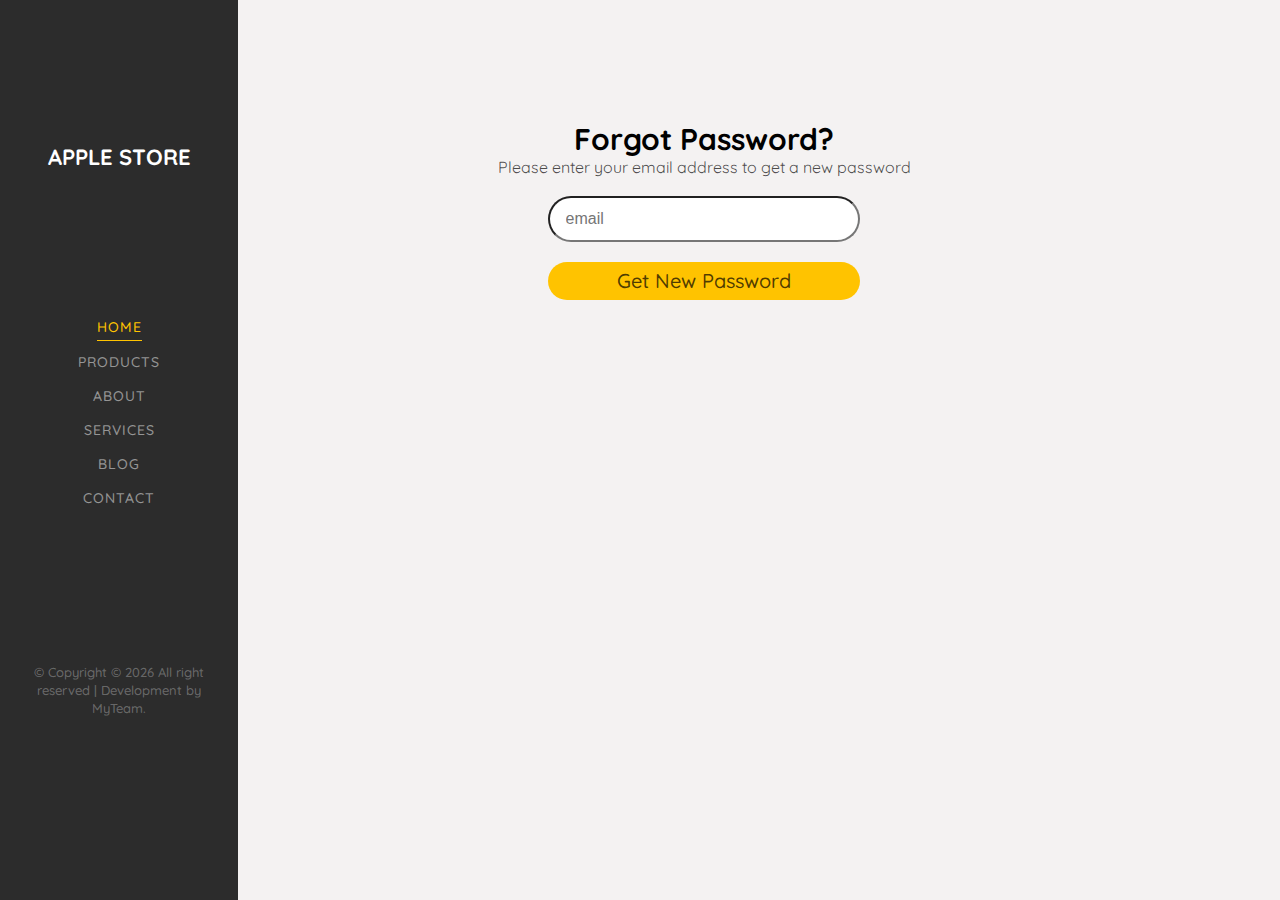
==== modules/auth/forgot.html @ de62c62e "Merge pull request #4 from BuiTrungHau1312/dev" ====
<!DOCTYPE html>
<html lang="en">
<head>
    <meta charset="UTF-8">
    <meta name="viewport" content="width=device-width, initial-scale=1.0">
    <title>Apple Store | Forgot Password</title>

    <!-- Css -->
    <link rel="stylesheet" href="/assets/css/style.css">
    <link rel="stylesheet" href="/assets/css/icon.css">
    <link rel="stylesheet" href="assets/css/account.css">

    <!-- /css -->

    <!-- Google Fonts -->
    <link 
        href="https://fonts.googleapis.com/css2?family=Quicksand:wght@300;400;500;600;700&display=swap" 
        rel="stylesheet">
    <!-- /Goole Fonts -->

</head>
<body>
    
    <!-- Header -->

    <header class="header box-shadow-on-mobile-tablet">
        <nav class="header-navbars">

            <!-- title/name website -->
            <section class="navbars-title">
                <a href="./index.html" class="navbars-title__link">
                    <h1>Apple Store</h1>
                </a>
            </section>
            <!-- /title/name website -->

            <!-- list category -->
            <menu class="navbars-menu">
                <ul class="menu-list">
                    <li class="list-item active">
                        <a href="/index.html" class="item-link">HOME</a>
                    </li>

                    <li class="list-item">
                        <a href="/modules/product/product.html" class="item-link">PRODUCTS</a>
                    </li>

                    <li class="list-item">
                        <a href="/modules/about/about.html" class="item-link">ABOUT</a>
                    </li>

                    <li class="list-item">
                        <a href="/modules/service/service.html" class="item-link">SERVICES</a>
                    </li>

                    <li class="list-item">
                        <a href="/modules/blog/blog.html" class="item-link">BLOG</a>
                    </li>

                    <li class="list-item">
                        <a href="/modules/contact/contact.html" 
                            class="item-link">CONTACT</a>
                    </li>
                </ul>
            </menu>
            <!-- /list category -->

            <!-- footer -->
            <footer class="navbars-info">
                <!-- copyright -->
                <section class="info-brief">
                    <p>
                        &copy; Copyright &copy;
                        <script type="text/javascript">
                            let currentDay = new Date();
                            let currentYear = currentDay.getFullYear();
                            document.write(currentYear);
                        </script>
                        All right reserved | Development by MyTeam.
                    </p>
                </section>
                <!-- /copyright -->

                <!-- social contact -->
                <menu class="info-social">
                    <ul class="social-list">
                        <li class="social-item">
                            <a href="https://www.facebook.com/DuongBacDong.2000/" 
                                class="social-link" target="_blank">
                                <i class="icon-facebook"></i>
                            </a>
                        </li>

                        <li class="social-item">
                            <a href="https://www.twitter.com/Bacdong/" 
                                class="social-link" target="_blank">
                                <i class="icon-twitter"></i>
                            </a>
                        </li>

                        <li class="social-item">
                            <a href="https://www.instagram.com/" 
                                class="social-link" target="_blank">
                                <i class="icon-instagram"></i>
                            </a>
                        </li>

                        <li class="social-item">
                            <a href="tel:+84915272291" class="social-link" target="_blank">
                                <i class="icon-telegram"></i>
                            </a>
                        </li>
                    </ul>
                </menu>
                <!-- /social contact -->
            </footer>
            <!-- /footer -->

        </nav>
    </header>

    <!-- /Header  -->


    <!-- Forgot pass -->
    
    <section class="all-login">

        
        <form class="form-login">
            <h1 class="title-form">
                Forgot Password?
            </h1>
            
            <p class="brief__forgot">
                Please enter your email address to get a new password
            </p>

            <label class="input__elements">
                <input class="input__links" type="text" placeholder="email">
            </label>

            <section class="btn-login">
                <a class="btn-login__links" href="signin.html">Get New Password</a>
            </section>
        </form>

    </section>

    <!-- /Forgot pass -->
    
</body>
</html>
---- assets/css/style.css ----
.pagination__list .pagination__item .pagination__links {
  display: block;
  text-decoration: none;
  color: rgba(0, 0, 0, 0.7);
}

.pagination {
  margin: 4rem 0;
}

.pagination .pagination__list {
  display: flex;
}

.pagination__list .pagination__item {
  width: 3.5rem;
  height: 3.5rem;
  list-style: none;
  border: 1px solid rgba(0, 0, 0, 0.1);
  margin: 0 0.5rem;
  display: flex;
  justify-content: center;
  align-items: center;
  cursor: pointer;
}

.pagination__list .pagination__item:hover .pagination__links {
  background-color: #FFC300;
  color: #FFF;
}

.pagination__list .pagination__item .pagination__links {
  font-size: 1.4rem;
  width: 100%;
  height: 100%;
  text-align: center;
  transition: all linear 0.3s;
}

* {
  margin: 0;
  padding: 0;
  box-sizing: inherit;
}

html {
  font-family: "Quicksand", Arial, sans-serif;
  font-weight: 400;
  font-size: 62.5%;
  line-height: 1.8rem;
  box-sizing: border-box;
}

body {
  width: 100%;
  font-size: 1.6rem;
}

body .app {
  user-select: none;
  height: 100%;
  display: flex;
  justify-content: flex-end;
  overflow: hidden;
}

.slide-show .dot, .header .header-navbars, .header-navbars .navbars-menu .menu-list, .menu-list .list-item, .header-navbars .navbars-info, .navbars-info .info-social .social-list, .feature .feature-icon, .btn-contact, .item-statistical {
  display: flex;
  align-items: center;
  justify-content: center;
}

.slide-show .dot {
  position: absolute;
  cursor: pointer;
  --height: 1.4rem;
  height: var(--height);
  width: var(--height);
  margin: 0 0.2rem;
  border-radius: 50%;
  background-color: rgba(255, 255, 255, 0.5);
  padding: 0;
  z-index: 10;
  top: 80%;
  left: 2.5rem;
}

.welcome-container .welcome-right .heading-meta, .services-container .heading .heading-meta, .work-container .heading .heading-meta, .read-container .heading .heading-meta {
  margin-bottom: 1.5rem;
  display: block;
  font-size: 1rem;
  text-transform: uppercase;
  color: #999999;
  font-weight: 500;
  letter-spacing: 0.5rem;
}

.welcome-container .welcome-right .colorlib-heading, .services-container .heading .colorlib-heading, .work-container .heading .colorlib-heading, .read-container .heading .colorlib-heading {
  font-size: 1.8rem;
  margin-bottom: 3rem;
  font-weight: 500;
  text-transform: uppercase;
  letter-spacing: 0.5rem;
  line-height: 1.8;
  position: relative;
}

.welcome-container .welcome-right .colorlib-heading::after, .services-container .heading .colorlib-heading::after, .work-container .heading .colorlib-heading::after, .read-container .heading .colorlib-heading::after {
  position: absolute;
  bottom: -0.6rem;
  left: 0;
  width: 6rem;
  height: 0.4rem;
  content: '';
  background: #FFC300;
}

.menu-list .list-item .item-link, .info-brief p .brief-info__link, .navbars-info .info-social .social-list .social-item .social-link {
  display: block;
  text-decoration: none;
  font-weight: 500;
  color: rgba(255, 255, 255, 0.5);
}

/* CSS header */
.header {
  position: fixed;
  top: 0;
  left: 0;
  bottom: 0;
  width: calc(20% - 1.8rem);
  background-color: #2C2C2C;
  transition: all linear 0.26s;
  z-index: 30;
}

.header .header-navbars {
  width: 100%;
  height: 100%;
  flex-direction: column;
  justify-content: space-evenly;
}

.header .header-navbars .navbars-title {
  width: 100%;
  text-align: center;
}

.navbars-title .navbars-title__link {
  display: block;
  width: 100%;
  text-decoration: none;
}

.navbars-title .navbars-title__link h1 {
  color: #FFF;
  font-size: 2.2rem;
  font-weight: 700;
  line-height: 2.4rem;
  text-transform: uppercase;
}

.header-navbars .navbars-menu {
  width: 100%;
}

.header-navbars .navbars-menu .menu-list {
  width: 100%;
  list-style: none;
  flex-direction: column;
}

.menu-list .list-item {
  margin-bottom: 0.8rem;
}

.menu-list .list-item.active {
  border-bottom: 1px solid #FFC300;
}

.menu-list .list-item.active .item-link {
  color: #FFC300;
}

.menu-list .list-item .item-link {
  font-size: 1.4rem;
  line-height: 2.6rem;
  text-transform: uppercase;
  text-align: center;
  letter-spacing: .1rem;
}

.menu-list .list-item:hover {
  border-bottom: 1px solid #FFC300;
  transition: all ease-in-out 0.24s;
}

.menu-list .list-item:hover .item-link {
  color: #FFF;
  transition: all ease-in-out 0.24s;
}

.menu-list .list-item:hover.active .item-link {
  color: #FFC300;
}

.header-navbars .navbars-info {
  width: 100%;
  flex-direction: column;
  justify-content: space-between;
}

.header-navbars .navbars-info .info-brief {
  width: 100%;
  padding: 0 2rem 2rem 2rem;
}

.header-navbars .navbars-info .info-brief p {
  font-size: 1.3rem;
  font-weight: 500;
  color: rgba(255, 255, 255, 0.3);
  text-align: center;
  user-select: none;
}

.info-brief p .brief-info__link {
  color: #FFC300;
  opacity: 0.8;
}

.navbars-info .info-social {
  width: 100%;
}

.navbars-info .info-social .social-list {
  width: 100%;
  list-style: none;
}

.navbars-info .info-social .social-list .social-item {
  margin: 0 0.6rem;
}

.navbars-info .info-social .social-list .social-item .social-link i {
  font-size: 1.6rem;
  color: rgba(255, 255, 255, 0.3);
  transition: all ease-in 0.2s;
}

.navbars-info .info-social .social-list .social-item .social-link:hover i {
  font-size: 1.6rem;
  color: #FFC300;
}

.open-nav,
.close-nav {
  --margin: 4%;
  position: fixed;
  left: var(--margin);
  top: var(--margin);
  z-index: 100;
  font-size: 3.5rem;
  opacity: 0;
  display: none;
  cursor: pointer;
  transition: all linear 0.24s;
}

#hidden-show-nav:checked ~ .header {
  opacity: 1;
  transform: translateX(0);
}

#hidden-show-nav:checked ~ .close-nav {
  opacity: 1;
  display: block;
  left: calc(4% + 32rem);
}

#hidden-show-nav:checked ~ .open-nav {
  opacity: 0;
  display: block;
  left: calc(4% + 32rem);
}

#hidden-show-nav:checked ~ .nav-overlay {
  opacity: 1;
  display: block;
  transition: all linear 0.24s;
}

.nav-overlay {
  position: fixed;
  top: 0;
  right: 0;
  left: 0;
  bottom: 0;
  display: none;
  z-index: 10;
  background-color: rgba(0, 0, 0, 0.2);
  cursor: pointer;
}

/* CSS header */
/* CSS section */
.container {
  width: 80%;
}

.container .carousel-container {
  width: 100%;
  position: relative;
  margin-bottom: 9rem;
}

.container .carousel-container .slide-show {
  width: 100%;
  display: flex;
  overflow: hidden;
}

.author-container {
  width: 100%;
  display: flex;
  height: 9rem;
}

.author-container .div-title {
  width: 50%;
}

.author-container .div-author {
  width: 50%;
  display: flex;
  justify-content: flex-end;
  align-items: center;
}

.author-container .div-author .btn-contact {
  margin: 0 0;
}

.author-container .div-author .login {
  font-size: 1.9rem;
  letter-spacing: 1px;
  text-transform: capitalize;
}

.author-container .div-author .register {
  text-decoration: none;
  color: #FFC300;
  font-size: 1.9rem;
  margin: 0 3.6rem;
  text-transform: capitalize;
}

.author-container .div-author .register:hover {
  opacity: 0.8;
  text-decoration: underline;
}

.slide-show {
  position: relative;
}

.slide-show .carousel-item {
  display: none;
}

.slide-show .carousel-item img {
  width: 100%;
  margin-right: 0;
  min-height: 100vh;
  object-fit: fill;
}

.slide-show #dot1 {
  top: 77%;
}

.slide-show #dot3 {
  top: 83%;
}

.slide-show #slide-1:checked ~ div.item1 {
  display: block;
  animation: anim-carousel-show .5s ease-in-out;
}

.slide-show #slide-1:checked ~ #dot1 {
  border-radius: 50%;
  border: 2px solid #FFC300;
  background-color: transparent;
}

.slide-show #slide-2:checked ~ div.item2 {
  display: block;
  animation: anim-carousel-show .5s ease-in-out;
}

.slide-show #slide-2:checked ~ #dot2 {
  border-radius: 50%;
  border: 2px solid #FFC300;
  background-color: transparent;
}

.slide-show #slide-3:checked ~ div.item3 {
  display: block;
  animation: anim-carousel-show .5s ease-in-out;
}

.slide-show #slide-3:checked ~ #dot3 {
  border-radius: 50%;
  border: 2px solid #FFC300;
  background-color: transparent;
}

.welcome-container {
  display: flex;
  width: 100%;
  padding: 3rem 2.5rem;
}

.welcome-container .welcome-right,
.welcome-container .welcome-left {
  width: 50%;
  padding: 0 1.5rem;
}

.welcome-container .welcome-left img {
  width: 100%;
}

.welcome-container .welcome-right p {
  margin-bottom: 1.5rem;
}

.services-container {
  width: 100%;
  padding: 3rem 2.5rem;
}

.services-container .heading {
  padding: 0 1.5rem;
}

.services-container .heading .colorlib-heading {
  margin-bottom: 7rem;
}

.services-container .content {
  display: flex;
}

.services-container .content .content-right,
.services-container .content .content-left {
  width: 50%;
  padding: 0;
}

.services-container .content .content-right {
  display: flex;
}

.services-container .content .content-left {
  padding: 0 1.5rem;
}

.feature {
  display: flex;
  justify-content: space-between;
  width: 100%;
  margin-bottom: 6rem;
}

.feature .feature-icon {
  width: 10rem;
  height: 10rem;
  background-color: rgba(0, 0, 0, 0.03);
}

.feature .feature-text {
  width: calc(100% - 11.8rem);
}

.feature .feature-text h3 {
  font-weight: 500;
  margin-bottom: 1rem;
  color: rgba(0, 0, 0, 0.7);
  font-size: 1.4rem;
  letter-spacing: .3rem;
  text-transform: uppercase;
  line-height: 1.4rem;
}

.div-img-left,
.div-img-right {
  padding: 0 1.5rem;
  width: 50%;
  position: relative;
}

.div-img-left .div-img,
.div-img-right .div-img {
  width: 100%;
}

.div-img-left .div-img img,
.div-img-right .div-img img {
  object-fit: cover;
  width: 100%;
  max-height: 16rem;
}

.div-img-left .div-text,
.div-img-right .div-text {
  width: 90%;
  padding: 1rem .7rem;
  background-color: #fafafa;
  z-index: 1;
  position: relative;
  bottom: 3rem;
}

.div-img-left .div-text h3,
.div-img-right .div-text h3 {
  text-transform: uppercase;
  font-size: 1.4rem;
  letter-spacing: .3rem;
  line-height: 1.5;
  color: rgba(0, 0, 0, 0.7);
  font-weight: 500;
}

.div-img-right {
  margin: auto 0;
}

.work-container {
  width: 100%;
  padding: 3rem 2.5rem;
  margin-bottom: 14rem;
}

.work-container .heading {
  height: 14rem;
  padding: 1.5rem;
}

.work-container .heading .colorlib-heading {
  margin-bottom: 7rem;
}

.work-content {
  width: 100%;
  display: flex;
  flex-wrap: wrap;
}

.work-content .img-1,
.work-content .img-6 {
  width: 50%;
}

.work-content .img-2,
.work-content .img-3,
.work-content .img-4,
.work-content .img-5 {
  width: 25%;
}

.work-content img {
  width: 100%;
  height: 30rem;
  padding: 1.5rem;
  object-fit: cover;
}

.work-content .img-car {
  position: relative;
}

.work-content .img-car .desc {
  position: absolute;
  top: 2.5rem;
  bottom: 3.4rem;
  right: 2.5rem;
  left: 2.5rem;
  background-color: rgba(0, 0, 0, 0.8);
  opacity: 0;
  transition: 0.4s;
}

.work-content .img-car:hover .desc {
  opacity: 1;
}

.read-container {
  width: 100%;
  padding: 3rem 2.5rem;
}

.read-container .heading {
  padding: 0 1.5rem;
}

.read-container .heading .colorlib-heading {
  margin-bottom: 5.3rem;
}

.read-container .blog-entry {
  display: flex;
  flex-wrap: wrap;
  width: 100%;
  margin-bottom: 10rem;
}

.read-container .blog-entry .desc {
  width: 33.33333%;
  padding: 1.5rem;
}

.desc {
  cursor: pointer;
  transition: all linear 0.2;
}

.desc .desc-img {
  width: 100%;
  height: 20rem;
  overflow: hidden;
  position: relative;
  z-index: 1;
  margin-bottom: 2.5rem;
}

.desc .desc-img img {
  object-fit: cover;
  transition: .2s;
  width: 100%;
  max-height: 20rem;
}

.desc .desc-text span {
  display: block;
  margin-bottom: 1rem;
  font-size: 1.1rem;
  color: rgba(0, 0, 0, 0.4);
  text-transform: uppercase;
  letter-spacing: .3rem;
  font-weight: 400;
}

.desc .desc-text h3 {
  margin-bottom: 1rem;
  font-weight: 400;
  color: #000;
}

.desc .desc-text p {
  color: rgba(0, 0, 0, 0.4);
  margin-bottom: 3.4rem;
}

.desc:hover img {
  transform: scale(1.1);
}

.footer-container {
  width: 100%;
  padding: 1rem 1.5rem;
  background: #FAFAFA;
}

.footer-container .footer-content {
  padding: 3rem;
}

.footer-container .footer-content h2 {
  font-size: 2.8rem;
  color: #000;
  font-weight: 400;
  margin-bottom: 3rem;
}

.footer-container .footer-content p {
  width: 50%;
  color: rgba(0, 0, 0, 0.6);
  font-size: 1.6rem;
  line-height: 1.5;
  margin-bottom: 3rem;
}

.btn-contact {
  height: 5.2rem;
  width: 16rem;
  border-radius: 6rem;
  background-color: #FFC300;
  margin-bottom: 1.5rem;
}

.btn-contact:hover {
  opacity: 0.86;
  transition: all ease 0.2s;
}

.btn-contact a {
  text-align: center;
  width: 100%;
  line-height: 5.2rem;
  text-decoration: none;
  color: white;
  font-size: 1.3rem;
}

.statistical-container {
  width: 100%;
  height: 35rem;
  margin: 10rem 0;
  position: relative;
  clear: both;
  background-size: cover;
  background-attachment: fixed;
  background-position: center center;
  background-image: url("/images/banner/banner6.jpg");
  filter: brightness(0.9);
}

.statistical-container .statistical-list {
  width: 100%;
  display: flex;
  justify-content: space-around;
  align-content: center;
  height: 35rem;
}

.item-statistical {
  flex-direction: column;
}

.item-statistical div {
  width: 10rem;
  height: 10rem;
  border-radius: 50%;
  background-color: whitesmoke;
}

.item-statistical span {
  padding: 4rem 0;
  font-size: 4rem;
  display: block;
  color: white;
  font-family: "Quicksand", Arial, sans-serif;
  font-weight: 700;
}

.item-statistical p {
  color: rgba(255, 255, 255, 0.7);
  text-transform: uppercase;
  font-size: 1.4rem;
  letter-spacing: .5rem;
  display: block;
}

/* CSS section */
/* Animation */
@keyframes anim-carousel-show {
  from {
    opacity: 0.4;
  }
  to {
    opacity: 1;
  }
}

/* Animation */
/* Responsive */
/* Mobile: width < 740px*/
@media only screen and (max-width: 46.1875em) {
  .header {
    min-width: 30rem;
    transform: translateX(-150%);
    opacity: 0;
    transition: all linear 0.26s;
  }
  .box-shadow-on-mobile-tablet {
    box-shadow: 0 1px 4px 6px rgba(0, 0, 0, 0.3);
  }
  .open-nav {
    opacity: 1;
    display: block;
  }
  .close-nav {
    opacity: 0;
    display: block;
  }
  .container {
    width: 100%;
  }
  .welcome-container {
    display: block;
    padding: 0 0;
  }
  .welcome-container .welcome-right,
  .welcome-container .welcome-left {
    width: 100%;
  }
  .services-container {
    padding: 3rem 0;
  }
  .services-container .content {
    display: block;
  }
  .services-container .content .content-left,
  .services-container .content .content-right {
    width: 100%;
  }
  .content-right {
    display: block !important;
  }
  .content-right .div-img-left,
  .content-right .div-img-right {
    width: 100%;
  }
  .work-container {
    padding: 0 0;
  }
  .work-container .work-content .img-car {
    width: 100%;
  }
  .read-container {
    padding: 0 0;
  }
  .read-container .blog-entry .desc {
    width: 100%;
  }
  .footer-container .footer-content {
    padding: 0 0;
  }
  .footer-container .footer-content p {
    width: 100%;
  }
  .statistical-container {
    height: 170vh;
  }
  .statistical-container .statistical-list {
    height: 170vh;
    flex-direction: column;
  }
  .author-container .div-title {
    display: none;
  }
  .author-container .div-author {
    width: 100%;
  }
}

/* Tablet */
/* >= Tablet Pro and PC */
/* Responsive */
/*# sourceMappingURL=style.css.map */
---- assets/css/icon.css ----
@font-face {
  font-family: 'icomoon';
  src:  url('../../icon/icomoon.eot?gks4qq');
  src:  url('../../icon/icomoon.eot?gks4qq#iefix') format('embedded-opentype'),
    url('../../icon/icomoon.ttf?gks4qq') format('truetype'),
    url('../../icon/icomoon.woff?gks4qq') format('woff'),
    url('../../icon/icomoon.svg?gks4qq#icomoon') format('svg');
  
  /* icon/public/icon */
  src:  url('../../icon/public/icon/icomoon.eot?vbw34i');
  src:  url('../../icon/public/icon/icomoon.eot?vbw34i#iefix') format('embedded-opentype'),
    url('../../icon/public/icon/icomoon.ttf?vbw34i') format('truetype'),
    url('../../icon/public/icon/icomoon.woff?vbw34i') format('woff'),
    url('../../icon/public/icon/icomoon.svg?vbw34i#icomoon') format('svg');
  font-weight: normal;
  font-style: normal;
  font-display: block;
}

[class^="icon-"],
[class*=" icon-"] {
    /* use !important to prevent issues with browser extensions that change fonts */
    font-family: 'icomoon' !important;
    speak: never;
    font-style: normal;
    font-weight: normal;
    font-variant: normal;
    text-transform: none;
    line-height: 1;
    /* Better Font Rendering =========== */
    -webkit-font-smoothing: antialiased;
    -moz-osx-font-smoothing: grayscale;
}

.icon-facebook:before {
    content: "\ea90";
}

.icon-instagram:before {
    content: "\ea92";
}

.icon-telegram:before {
    content: "\ea95";
}

.icon-twitter:before {
  content: "\ea96";
}
.icon-bars:before {
  content: "\e900";
}
.icon-office:before {
  content: "\e903";
}
.icon-newspaper:before {
  content: "\e904";
}
.icon-quill:before {
  content: "\e907";
}
.icon-images:before {
  content: "\e90e";
}
.icon-phone:before {
  content: "\e942";
}
.icon-location2:before {
  content: "\e948";
}
.icon-compass:before {
  content: "\e949";
}
.icon-map2:before {
  content: "\e94c";
}
.icon-users:before {
  content: "\e972";
}
.icon-user-tie:before {
  content: "\e976";
}
.icon-spinner2:before {
  content: "\e97b";
}
.icon-lock:before {
  content: "\e98f";
}
.icon-menu:before {
  content: "\e9bd";
}
.icon-bookmarks:before {
  content: "\e9d3";
}
.icon-sun:before {
  content: "\e9d4";
}
.icon-brightness-contrast:before {
  content: "\e9d6";
}
.icon-heart:before {
  content: "\e9da";
}
.icon-plus:before {
  content: "\ea0a";
}
.icon-cross:before {
  content: "\ea0f";
}

.icon-checkmark:before {
  content: "\ea10";
}
.icon-checkmark2:before {
  content: "\ea11";
}
.icon-enter:before {
  content: "\ea13";
}
.icon-exit:before {
  content: "\ea14";
}
---- modules/auth/assets/css/account.css ----
.pagination__list .pagination__item .pagination__links, .btn-login .btn-login__links, .forgot-pass .forgot__links, .no-account .no-account__links {
  display: block;
  text-decoration: none;
  color: rgba(0, 0, 0, 0.7);
}

.pagination {
  margin: 4rem 0;
}

.pagination .pagination__list {
  display: flex;
}

.pagination__list .pagination__item {
  width: 3.5rem;
  height: 3.5rem;
  list-style: none;
  border: 1px solid rgba(0, 0, 0, 0.1);
  margin: 0 0.5rem;
  display: flex;
  justify-content: center;
  align-items: center;
  cursor: pointer;
}

.pagination__list .pagination__item:hover .pagination__links {
  background-color: #FFC300;
  color: #FFF;
}

.pagination__list .pagination__item .pagination__links {
  font-size: 1.4rem;
  width: 100%;
  height: 100%;
  text-align: center;
  transition: all linear 0.3s;
}

.all-login {
  width: 90%;
  height: 100vh;
  float: right;
  display: flex;
  justify-content: center;
  background-color: rgba(223, 217, 217, 0.329);
}

.all-login .form-login {
  width: 46rem;
  margin-top: 10rem;
  padding: 2rem 0 6rem;
  display: flex;
  flex-direction: column;
  align-items: center;
}

.all-login .form-login .title-form {
  width: 68%;
  padding: 1rem 0;
  position: relative;
  font-size: 3rem;
  text-align: center;
  user-select: none;
}

.form-login .input__elements {
  width: 68%;
  margin-top: 2rem;
}

.form-login .input__elements .input__links {
  outline: none;
  font-size: 1.6rem;
  color: rgba(0, 0, 0, 0.7);
  width: 100%;
  height: 4.6rem;
  padding: 0 0 0 1.6rem;
  border-radius: 4rem;
}

.form-login .input__elements .input__links:focus {
  background-color: rgba(223, 217, 217, 0.329);
}

.remember {
  display: flex;
  align-items: center;
  margin: 1rem 0 0 -16rem;
}

.remember .btn-remember {
  margin: 0.3rem 0.8rem 0 0;
  cursor: pointer;
}

.remember .text-remember {
  font-size: 1.4rem;
  user-select: none;
}

.btn-login {
  background-color: #FFC300;
  width: 68%;
  border-radius: 4rem;
  text-align: center;
  overflow: hidden;
  margin: 2rem 0 1.6rem;
  user-select: none;
}

.btn-login:hover .btn-login__links {
  background-color: #eecb5a8e;
}

.btn-login:active .btn-login__links {
  background-color: #2C2C2C;
  color: #FFF;
}

.btn-login .btn-login__links {
  width: 100%;
  height: 100%;
  padding: 1rem 0;
  font-weight: 500;
  font-size: 2rem;
  transition: all linear 0.2s;
}

.forgot-pass {
  width: 68%;
  text-align: center;
}

.forgot-pass .forgot__links {
  font-size: 1.4rem;
  letter-spacing: 1px;
}

.forgot-pass .forgot__links:hover {
  color: #FFC300;
}

.no-account {
  width: 68%;
  display: flex;
  margin-top: 1.2rem;
  justify-content: center;
}

.no-account .no-account__brief {
  font-size: 1.4rem;
  padding-right: 0.4rem;
  user-select: none;
}

.no-account .no-account__links {
  color: #FFC300;
  font-weight: 500;
  user-select: none;
}

.brief__forgot {
  color: rgba(0, 0, 0, 0.7);
}
/*# sourceMappingURL=account.css.map */
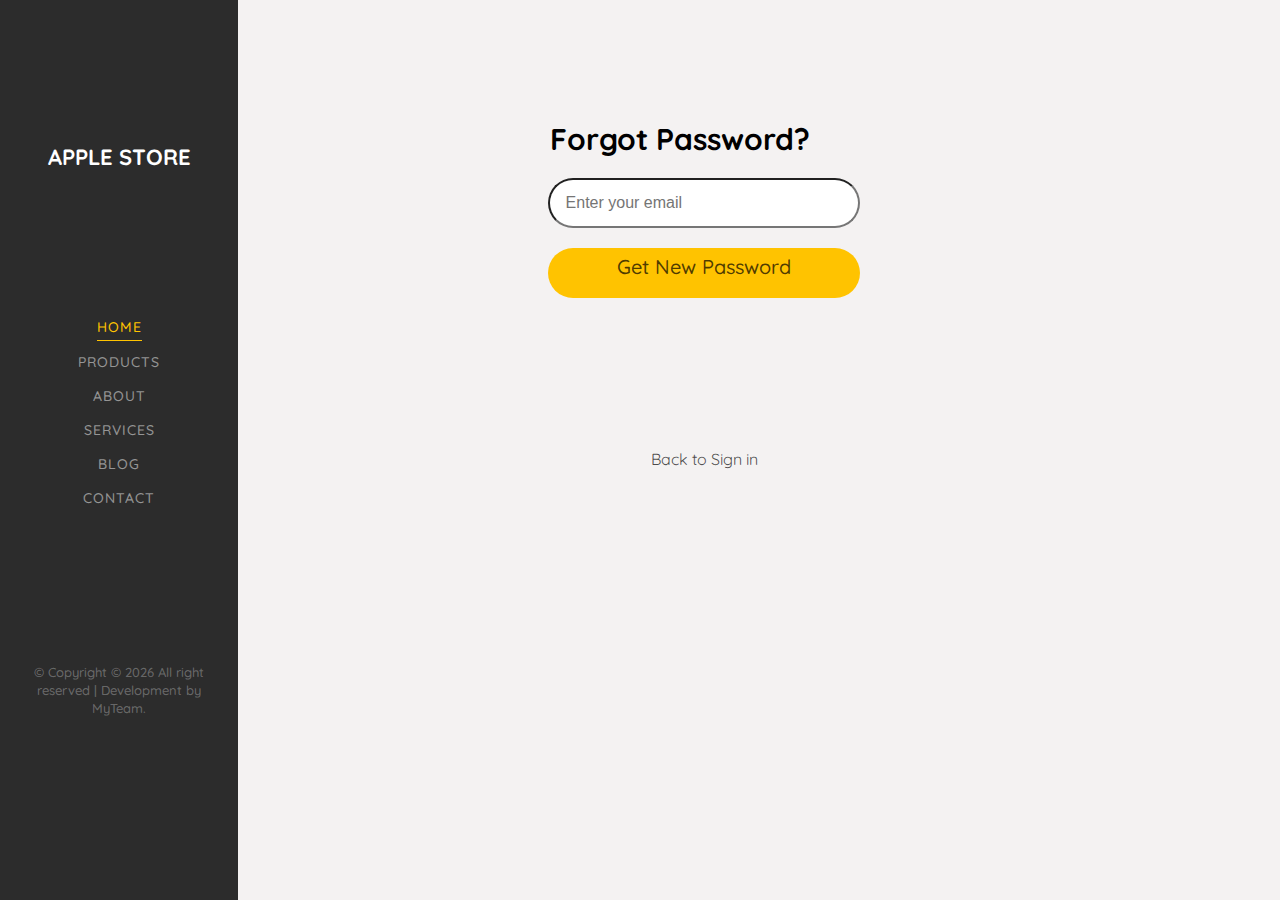
==== commit 2aa8868d: "update" ====
--- a/modules/auth/forgot.html
+++ b/modules/auth/forgot.html
@@ -28,7 +28,7 @@
 
             <!-- title/name website -->
             <section class="navbars-title">
-                <a href="./index.html" class="navbars-title__link">
+                <a href="/index.html" class="navbars-title__link">
                     <h1>Apple Store</h1>
                 </a>
             </section>
@@ -124,10 +124,10 @@
 
     <!-- Forgot pass -->
     
-    <section class="all-login">
+    <section class="all-sign-in">
 
         
-        <form class="form-login">
+        <form class="form-sign-in">
             <h1 class="title-form">
                 Forgot Password?
             </h1>
@@ -137,14 +137,19 @@
             </p>
 
             <label class="input__elements">
-                <input class="input__links" type="text" placeholder="email">
+                <input class="input__links" type="text" placeholder="Enter your email">
             </label>
 
-            <section class="btn-login">
-                <a class="btn-login__links" href="signin.html">Get New Password</a>
+            <section class="btn-sign-in">
+                <a class="btn-sign-in__links" href="signin.html">Get New Password</a>
             </section>
         </form>
 
+        <section class="back-sign-in">
+            <a href="/modules/auth/signin.html" class="btn__back-sign-in back__forgot">
+                Back to Sign in
+            </a>
+        </section>
     </section>
 
     <!-- /Forgot pass -->
--- a/assets/css/style.css
+++ b/assets/css/style.css
@@ -10,6 +10,8 @@
 
 .pagination .pagination__list {
   display: flex;
+  justify-content: flex-end;
+  margin-right: 8rem;
 }
 
 .pagination__list .pagination__item {
@@ -29,18 +31,34 @@
   color: #FFF;
 }
 
+.pagination__list .pagination__item:first-child .pagination__links {
+  padding-bottom: 0.4rem;
+}
+
+.pagination__list .pagination__item:last-child .pagination__links {
+  padding-bottom: 0.4rem;
+}
+
 .pagination__list .pagination__item .pagination__links {
+  display: flex;
+  align-items: center;
+  justify-content: center;
   font-size: 1.4rem;
+  line-height: 1.4rem;
   width: 100%;
   height: 100%;
   text-align: center;
-  transition: all linear 0.3s;
+  transition: all linear 0.14s;
 }
 
 * {
   margin: 0;
   padding: 0;
   box-sizing: inherit;
+}
+
+::-webkit-scrollbar {
+  display: none;
 }
 
 html {
@@ -323,6 +341,7 @@
   width: 100%;
   display: flex;
   height: 9rem;
+  margin-top: 2rem;
 }
 
 .author-container .div-title {
@@ -365,12 +384,13 @@
 
 .slide-show .carousel-item {
   display: none;
+  margin-top: 4rem;
 }
 
 .slide-show .carousel-item img {
   width: 100%;
   margin-right: 0;
-  min-height: 100vh;
+  height: 70rem;
   object-fit: fill;
 }
 
@@ -380,6 +400,10 @@
 
 .slide-show #dot3 {
   top: 83%;
+}
+
+.slide-show #dot4 {
+  top: 86%;
 }
 
 .slide-show #slide-1:checked ~ div.item1 {
@@ -415,10 +439,22 @@
   background-color: transparent;
 }
 
+.slide-show #slide-4:checked ~ div.item4 {
+  display: block;
+  animation: anim-carousel-show .5s ease-in-out;
+}
+
+.slide-show #slide-4:checked ~ #dot4 {
+  border-radius: 50%;
+  border: 2px solid #FFC300;
+  background-color: transparent;
+}
+
 .welcome-container {
   display: flex;
   width: 100%;
   padding: 3rem 2.5rem;
+  margin-left: -3.9rem;
 }
 
 .welcome-container .welcome-right,
@@ -438,6 +474,7 @@
 .services-container {
   width: 100%;
   padding: 3rem 2.5rem;
+  margin-left: -3.9rem;
 }
 
 .services-container .heading {
@@ -540,6 +577,7 @@
   width: 100%;
   padding: 3rem 2.5rem;
   margin-bottom: 14rem;
+  margin-left: -3.9rem;
 }
 
 .work-container .heading {
@@ -598,6 +636,7 @@
 .read-container {
   width: 100%;
   padding: 3rem 2.5rem;
+  margin-left: -3.9rem;
 }
 
 .read-container .heading {
--- a/modules/auth/assets/css/account.css
+++ b/modules/auth/assets/css/account.css
@@ -1,4 +1,4 @@
-.pagination__list .pagination__item .pagination__links, .btn-login .btn-login__links, .forgot-pass .forgot__links, .no-account .no-account__links {
+.pagination__list .pagination__item .pagination__links, .btn-sign-in .btn-sign-in__links, .forgot-pass .forgot__links, .no-account .no-account__links, .back-sign-in .btn__back-sign-in {
   display: block;
   text-decoration: none;
   color: rgba(0, 0, 0, 0.7);
@@ -10,6 +10,8 @@
 
 .pagination .pagination__list {
   display: flex;
+  justify-content: flex-end;
+  margin-right: 8rem;
 }
 
 .pagination__list .pagination__item {
@@ -29,15 +31,27 @@
   color: #FFF;
 }
 
+.pagination__list .pagination__item:first-child .pagination__links {
+  padding-bottom: 0.4rem;
+}
+
+.pagination__list .pagination__item:last-child .pagination__links {
+  padding-bottom: 0.4rem;
+}
+
 .pagination__list .pagination__item .pagination__links {
+  display: flex;
+  align-items: center;
+  justify-content: center;
   font-size: 1.4rem;
+  line-height: 1.4rem;
   width: 100%;
   height: 100%;
   text-align: center;
-  transition: all linear 0.3s;
-}
-
-.all-login {
+  transition: all linear 0.14s;
+}
+
+.all-sign-in {
   width: 90%;
   height: 100vh;
   float: right;
@@ -46,40 +60,41 @@
   background-color: rgba(223, 217, 217, 0.329);
 }
 
-.all-login .form-login {
+.all-sign-in .form-sign-in {
   width: 46rem;
   margin-top: 10rem;
   padding: 2rem 0 6rem;
   display: flex;
   flex-direction: column;
   align-items: center;
-}
-
-.all-login .form-login .title-form {
+  position: relative;
+}
+
+.all-sign-in .form-sign-in .title-form {
   width: 68%;
   padding: 1rem 0;
   position: relative;
   font-size: 3rem;
-  text-align: center;
-  user-select: none;
-}
-
-.form-login .input__elements {
+  user-select: none;
+  margin-left: 0.4rem;
+}
+
+.form-sign-in .input__elements {
   width: 68%;
   margin-top: 2rem;
 }
 
-.form-login .input__elements .input__links {
+.form-sign-in .input__elements .input__links {
   outline: none;
   font-size: 1.6rem;
   color: rgba(0, 0, 0, 0.7);
   width: 100%;
-  height: 4.6rem;
+  height: 5rem;
   padding: 0 0 0 1.6rem;
   border-radius: 4rem;
 }
 
-.form-login .input__elements .input__links:focus {
+.form-sign-in .input__elements .input__links:focus {
   background-color: rgba(223, 217, 217, 0.329);
 }
 
@@ -99,9 +114,10 @@
   user-select: none;
 }
 
-.btn-login {
+.btn-sign-in {
   background-color: #FFC300;
   width: 68%;
+  height: 5rem;
   border-radius: 4rem;
   text-align: center;
   overflow: hidden;
@@ -109,22 +125,22 @@
   user-select: none;
 }
 
-.btn-login:hover .btn-login__links {
+.btn-sign-in:hover .btn-sign-in__links {
   background-color: #eecb5a8e;
 }
 
-.btn-login:active .btn-login__links {
+.btn-sign-in:active .btn-sign-in__links {
   background-color: #2C2C2C;
   color: #FFF;
 }
 
-.btn-login .btn-login__links {
+.btn-sign-in .btn-sign-in__links {
   width: 100%;
   height: 100%;
   padding: 1rem 0;
   font-weight: 500;
   font-size: 2rem;
-  transition: all linear 0.2s;
+  transition: all linear 0.14s;
 }
 
 .forgot-pass {
@@ -138,29 +154,50 @@
 }
 
 .forgot-pass .forgot__links:hover {
+  text-decoration: underline;
+}
+
+.no-account {
+  width: 68%;
+  display: flex;
+  margin-top: 1.2rem;
+  justify-content: center;
+}
+
+.no-account .no-account__brief {
+  font-size: 1.5rem;
+  padding-right: 0.4rem;
+  user-select: none;
+}
+
+.no-account .no-account__links {
+  font-weight: 500;
+  user-select: none;
+}
+
+.no-account .no-account__links:hover {
   color: #FFC300;
 }
 
-.no-account {
-  width: 68%;
-  display: flex;
-  margin-top: 1.2rem;
-  justify-content: center;
-}
-
-.no-account .no-account__brief {
-  font-size: 1.4rem;
-  padding-right: 0.4rem;
-  user-select: none;
-}
-
-.no-account .no-account__links {
-  color: #FFC300;
-  font-weight: 500;
-  user-select: none;
+.back-sign-in {
+  position: absolute;
+  bottom: 28rem;
+}
+
+.back-sign-in .btn__back-sign-in {
+  text-align: center;
+}
+
+.back-sign-in .btn__back-sign-in:hover {
+  text-decoration: underline;
 }
 
 .brief__forgot {
   color: rgba(0, 0, 0, 0.7);
+  display: none;
+}
+
+.back__forgot {
+  margin-top: -17rem;
 }
 /*# sourceMappingURL=account.css.map */